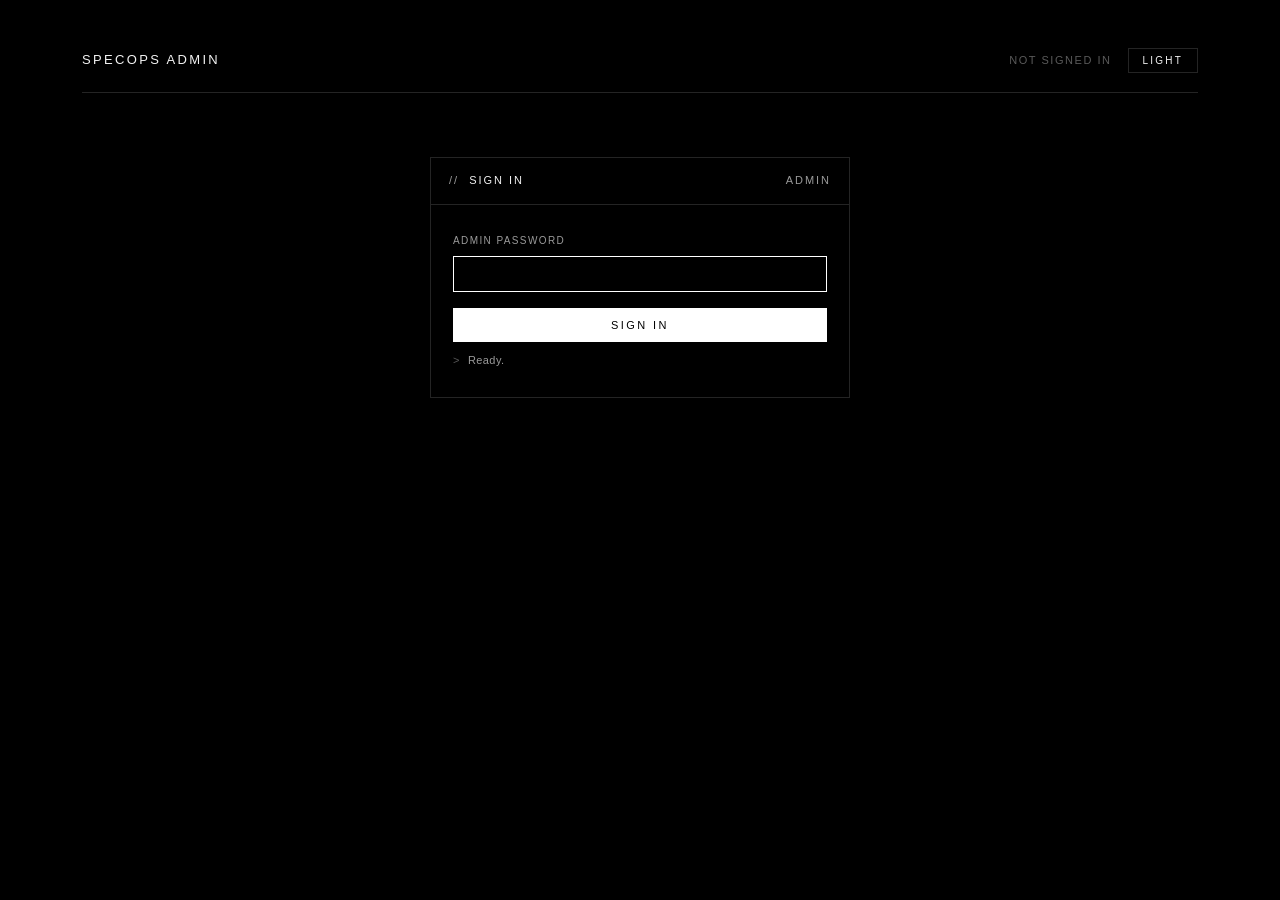
==== frontend/admin.html @ 0acb9246 "Soften palette, add light mode toggle, Fraunces serif for headings Three asks in one theme pass:  1." ====
<!DOCTYPE html>
<html lang="en">
<head>
<meta charset="UTF-8" />
<meta name="viewport" content="width=device-width, initial-scale=1.0" />
<title>Admin — SpecOps</title>
<style>
  *, *::before, *::after { box-sizing: border-box; margin: 0; padding: 0; }

  :root {
    --bg:        #000;
    --surface:   #0a0a0a;
    --border:    rgba(255,255,255,0.14);
    --border-md: rgba(255,255,255,0.28);
    --text:      #f2f2f2;
    --muted:     #9a9a9a;
    --hint:      #5a5a5a;
    --accent:    #ffffff;
    --green:     #3ecf8e;
    --green-soft:rgba(62,207,142,0.08);
    --on-accent: #000;
    --red:       #f87171;
    --mono:      'Inter', -apple-system, BlinkMacSystemFont, 'Segoe UI', Roboto, 'Helvetica Neue', Arial, sans-serif;
  }
  html[data-theme="light"] {
    --bg:        #f6f6f4;
    --surface:   #ffffff;
    --border:    rgba(0,0,0,0.14);
    --border-md: rgba(0,0,0,0.32);
    --text:      #111;
    --muted:     #555;
    --hint:      #8a8a8a;
    --accent:    #000;
    --green:     #1fa36c;
    --green-soft:rgba(31,163,108,0.10);
    --on-accent: #fff;
  }

  html, body { background: var(--bg); }
  body {
    color: var(--text);
    font-family: var(--mono);
    font-size: 13px;
    line-height: 1.6;
    min-height: 100vh;
    letter-spacing: .01em;
  }

  .page { max-width: 1180px; margin: 0 auto; padding: 3rem 2rem 5rem; }

  .topbar {
    display: flex; align-items: center; justify-content: space-between;
    padding-bottom: 1.2rem; border-bottom: 1px solid var(--border); margin-bottom: 2rem;
  }
  .topbar h1 { font-size: 13px; font-weight: 500; letter-spacing: .18em; text-transform: uppercase; }
  .topbar .meta { display: flex; align-items: center; gap: 1rem; font-size: 11px; letter-spacing: .14em; color: var(--hint); text-transform: uppercase; }

  .theme-toggle, .btn {
    font-family: var(--mono);
    border: 1px solid var(--border);
    background: transparent;
    color: var(--text);
    padding: 6px 14px;
    font-size: 10px;
    letter-spacing: .22em;
    text-transform: uppercase;
    cursor: pointer;
    transition: border-color .15s, background .15s, opacity .15s;
  }
  .theme-toggle:hover, .btn:hover:not(:disabled) { border-color: var(--accent); background: var(--surface); }
  .btn { padding: 10px 18px; font-size: 11px; }
  .btn-primary {
    background: var(--accent); color: var(--on-accent); border-color: var(--accent);
  }
  .btn-primary:hover:not(:disabled) { opacity: .88; }
  .btn:disabled { opacity: .4; cursor: not-allowed; }

  .card { border: 1px solid var(--border); margin-bottom: 1.2rem; }
  .card-head {
    display: flex; align-items: center; justify-content: space-between;
    padding: 14px 18px; border-bottom: 1px solid var(--border);
    font-size: 11px; letter-spacing: .18em; text-transform: uppercase;
  }
  .card-head .slash { color: var(--muted); }
  .card-head .tag { color: var(--muted); }
  .card-body { padding: 22px 18px; }

  /* login */
  .login-wrap { max-width: 420px; margin: 4rem auto 0; }
  .login-wrap .card-body { padding: 28px 22px; }
  .field { margin-bottom: 1rem; }
  .field:last-child { margin-bottom: 0; }
  .field label {
    display: block; font-size: 10px; color: var(--muted);
    margin-bottom: 7px; letter-spacing: .14em; text-transform: uppercase;
  }
  .field input {
    width: 100%; background: transparent; border: 1px solid var(--border);
    border-radius: 0; padding: 10px 12px; font-size: 12px; font-family: var(--mono);
    color: var(--text); outline: none; transition: border-color .15s;
  }
  .field input:focus { border-color: var(--accent); }

  /* toolbar */
  .toolbar { display: flex; gap: 10px; align-items: center; justify-content: space-between; }
  .toolbar input {
    flex: 1;
    background: transparent; border: 1px solid var(--border);
    padding: 10px 12px; font-family: var(--mono); font-size: 12px; color: var(--text);
    outline: none;
  }
  .toolbar input:focus { border-color: var(--accent); }
  .toolbar .count { font-size: 10px; letter-spacing: .2em; color: var(--muted); text-transform: uppercase; white-space: nowrap; }

  /* table */
  table { width: 100%; border-collapse: collapse; font-size: 12px; }
  thead th {
    text-align: left; font-weight: 500; text-transform: uppercase;
    font-size: 10px; letter-spacing: .18em; color: var(--muted);
    padding: 10px 12px; border-bottom: 1px solid var(--border);
  }
  tbody td { padding: 12px; border-bottom: 1px solid var(--border); }
  tbody tr { cursor: pointer; transition: background .12s; }
  tbody tr:hover { background: var(--surface); }
  tbody tr:last-child td { border-bottom: none; }
  .mono-id { color: var(--muted); font-size: 11px; }
  .ok-dot { color: var(--green); }
  .bad-dot { color: var(--red); }

  .empty, .loading {
    text-align: center; padding: 3rem 1rem; font-size: 11px;
    color: var(--hint); letter-spacing: .14em; text-transform: uppercase;
  }

  .log { font-size: 11px; color: var(--muted); letter-spacing: .04em; min-height: 1.6em; margin-top: 10px; }
  .log.ok  { color: var(--green); }
  .log.err { color: var(--red); }
  .log .prefix { color: var(--hint); margin-right: 8px; }

  /* drawer */
  .drawer-bg {
    display: none; position: fixed; inset: 0;
    background: rgba(0,0,0,0.7); z-index: 100;
    align-items: stretch; justify-content: flex-end;
  }
  .drawer-bg.open { display: flex; }
  .drawer {
    background: var(--bg); border-left: 1px solid var(--border);
    width: 100%; max-width: 640px;
    overflow-y: auto;
  }
  .drawer-head {
    display: flex; align-items: center; justify-content: space-between;
    padding: 14px 18px; border-bottom: 1px solid var(--border);
    font-size: 11px; letter-spacing: .18em; text-transform: uppercase;
    position: sticky; top: 0; background: var(--bg); z-index: 2;
  }
  .drawer-head button.x {
    background: transparent; border: none; color: var(--muted);
    font-size: 20px; cursor: pointer; line-height: 1;
  }
  .drawer-body { padding: 22px 18px; }
  .kv { display: grid; grid-template-columns: 160px 1fr; gap: 0; border-top: 1px solid var(--border); }
  .kv:last-child { border-bottom: 1px solid var(--border); }
  .kv dt {
    padding: 10px 12px; background: var(--surface);
    font-size: 10px; letter-spacing: .14em; text-transform: uppercase; color: var(--muted);
    border-right: 1px solid var(--border);
  }
  .kv dd { padding: 10px 12px; font-size: 12px; color: var(--text); word-break: break-word; }
  .kv dd.empty-val { color: var(--hint); font-style: italic; }
  .kv dd a { color: var(--text); text-decoration: underline; text-underline-offset: 3px; }
  .group-label {
    font-size: 10px; letter-spacing: .22em; text-transform: uppercase;
    color: var(--hint); margin: 1.4rem 0 .6rem;
  }
  .group-label:first-child { margin-top: 0; }

  .file-preview { display: flex; gap: 12px; flex-wrap: wrap; margin-top: 10px; }
  .file-preview a { border: 1px solid var(--border); padding: 8px 10px; font-size: 11px; color: var(--text); }
  .file-preview img { max-width: 240px; max-height: 180px; border: 1px solid var(--border); }
  .file-preview video { max-width: 320px; border: 1px solid var(--border); }

  @media (max-width: 720px) {
    .kv { grid-template-columns: 1fr; }
    .kv dt { border-right: none; border-bottom: 1px solid var(--border); }
    table thead { display: none; }
    table, tbody, tr, td { display: block; width: 100%; }
    tbody tr { border-bottom: 1px solid var(--border); padding: 8px 0; }
    tbody td { border: none; padding: 4px 12px; }
  }
</style>
<link rel="stylesheet" href="/assets/theme.css" />
<script src="/assets/theme.js"></script>
<script src="config.js"></script>
<script>
  (function(){
    try {
      var t = localStorage.getItem('theme') || 'dark';
      document.documentElement.setAttribute('data-theme', t);
    } catch(e) {}
  })();
</script>
</head>
<body>
<div class="page">

  <div class="topbar">
    <h1>SpecOps Admin</h1>
    <div class="meta">
      <span id="session-label">Not signed in</span>
      <button type="button" class="theme-toggle" id="theme-toggle" onclick="toggleTheme()">Light</button>
      <button type="button" class="theme-toggle" id="logout-btn" onclick="logout()" style="display:none">Sign out</button>
    </div>
  </div>

  <!-- login view -->
  <div id="login-view" class="login-wrap" style="display:none">
    <section class="card">
      <div class="card-head"><span><span class="slash">//</span>&nbsp; Sign&nbsp;in</span><span class="tag">Admin</span></div>
      <div class="card-body">
        <form id="login-form">
          <div class="field">
            <label>Admin Password</label>
            <input type="password" id="login-password" autocomplete="current-password" required autofocus />
          </div>
          <button type="submit" class="btn btn-primary" id="login-btn" style="width:100%">Sign in</button>
          <div class="log" id="login-log"><span class="prefix">&gt;</span>Ready.</div>
        </form>
      </div>
    </section>
  </div>

  <!-- list view -->
  <div id="list-view" style="display:none">
    <section class="card">
      <div class="card-head"><span><span class="slash">//</span>&nbsp; Submissions</span><span class="tag" id="list-tag">Rows</span></div>
      <div class="card-body">
        <div class="toolbar">
          <input type="text" id="search" placeholder="Search name or email..." />
          <span class="count" id="count">—</span>
          <button type="button" class="btn" onclick="loadList()">Refresh</button>
          <button type="button" class="btn" id="sync-btn" onclick="syncSheets()">Sync Sheets</button>
        </div>
        <div class="log" id="sync-log" style="margin-top:8px"></div>
        <div id="table-wrap" style="margin-top:16px">
          <div class="loading">Loading...</div>
        </div>
      </div>
    </section>
  </div>

  <!-- detail drawer -->
  <div class="drawer-bg" id="drawer-bg" onclick="if(event.target.id==='drawer-bg')closeDrawer()">
    <div class="drawer">
      <div class="drawer-head">
        <span id="drawer-title"><span class="slash" style="color:var(--muted)">//</span>&nbsp; Submission</span>
        <button type="button" class="x" onclick="closeDrawer()">&times;</button>
      </div>
      <div class="drawer-body" id="drawer-body"></div>
    </div>
  </div>

</div>

<script>
const API = window.BACKEND_URL || 'http://localhost:8000';
const TOKEN_KEY = 'admin_token';

/* --- theme --- */
function applyThemeLabel() {
  const cur = document.documentElement.getAttribute('data-theme') || 'dark';
  const btn = document.getElementById('theme-toggle');
  if (btn) btn.textContent = cur === 'light' ? 'Dark' : 'Light';
}
function toggleTheme() {
  const cur = document.documentElement.getAttribute('data-theme') || 'dark';
  const next = cur === 'light' ? 'dark' : 'light';
  document.documentElement.setAttribute('data-theme', next);
  try { localStorage.setItem('theme', next); } catch(e) {}
  applyThemeLabel();
}
applyThemeLabel();

/* --- auth --- */
function getToken() { try { return localStorage.getItem(TOKEN_KEY); } catch(e) { return null; } }
function setToken(t) { try { localStorage.setItem(TOKEN_KEY, t); } catch(e) {} }
function clearToken() { try { localStorage.removeItem(TOKEN_KEY); } catch(e) {} }

function showLogin() {
  document.getElementById('login-view').style.display = '';
  document.getElementById('list-view').style.display = 'none';
  document.getElementById('logout-btn').style.display = 'none';
  document.getElementById('session-label').textContent = 'Not signed in';
}
function showList() {
  document.getElementById('login-view').style.display = 'none';
  document.getElementById('list-view').style.display = '';
  document.getElementById('logout-btn').style.display = '';
  document.getElementById('session-label').textContent = 'Signed in';
  loadList();
}
function logout() {
  clearToken();
  showLogin();
}

function setLog(id, msg, kind) {
  const el = document.getElementById(id);
  el.className = 'log' + (kind ? ' ' + kind : '');
  el.innerHTML = '<span class="prefix">&gt;</span>' + msg;
}

document.getElementById('login-form').addEventListener('submit', async (e) => {
  e.preventDefault();
  const pw = document.getElementById('login-password').value;
  const btn = document.getElementById('login-btn');
  btn.disabled = true;
  setLog('login-log', 'Authenticating...');
  try {
    const res = await fetch(API + '/admin/login', {
      method: 'POST',
      headers: {'Content-Type': 'application/json'},
      body: JSON.stringify({password: pw}),
    });
    const data = await res.json();
    if (!res.ok) throw new Error(data.detail || 'login failed');
    setToken(data.token);
    setLog('login-log', 'OK, loading...', 'ok');
    showList();
  } catch(err) {
    setLog('login-log', err.message, 'err');
  } finally {
    btn.disabled = false;
  }
});

/* --- list --- */
let searchTimer = null;
document.getElementById('search').addEventListener('input', () => {
  clearTimeout(searchTimer);
  searchTimer = setTimeout(loadList, 280);
});

async function loadList() {
  const token = getToken();
  if (!token) { showLogin(); return; }
  const q = document.getElementById('search').value.trim();
  const wrap = document.getElementById('table-wrap');
  wrap.innerHTML = '<div class="loading">Loading...</div>';
  try {
    const url = new URL(API + '/admin/submissions');
    if (q) url.searchParams.set('q', q);
    const res = await fetch(url, { headers: {Authorization: 'Bearer ' + token} });
    if (res.status === 401) { clearToken(); showLogin(); return; }
    const data = await res.json();
    document.getElementById('count').textContent = data.rows.length + ' of ' + data.total;
    renderTable(data.rows);
  } catch(err) {
    wrap.innerHTML = '<div class="empty">Error: ' + err.message + '</div>';
  }
}

function renderTable(rows) {
  const wrap = document.getElementById('table-wrap');
  if (!rows.length) {
    wrap.innerHTML = '<div class="empty">No submissions yet.</div>';
    return;
  }
  const fmt = iso => {
    if (!iso) return '—';
    const d = new Date(iso);
    return d.toISOString().slice(0, 16).replace('T', ' ');
  };
  const cells = rows.map(r => `
    <tr onclick="openDrawer(${r.id})">
      <td class="mono-id">#${r.id}</td>
      <td>${esc(r.full_name)}</td>
      <td>${esc(r.email)}</td>
      <td>${esc(r.whatsapp || '')}</td>
      <td>${esc((r.languages || []).join(', '))}</td>
      <td>${r.consented && r.consented_terms ? '<span class="ok-dot">●</span>' : '<span class="bad-dot">●</span>'}</td>
      <td class="mono-id">${fmt(r.created_at)}</td>
    </tr>`).join('');
  wrap.innerHTML = `
    <table>
      <thead><tr>
        <th>ID</th><th>Name</th><th>Email</th><th>WhatsApp</th><th>Languages</th><th>Consent</th><th>Created</th>
      </tr></thead>
      <tbody>${cells}</tbody>
    </table>`;
}

function esc(v) {
  if (v === null || v === undefined) return '';
  return String(v).replace(/[&<>"']/g, c => ({'&':'&amp;','<':'&lt;','>':'&gt;','"':'&quot;',"'":'&#39;'}[c]));
}

/* --- drawer --- */
const FIELD_GROUPS = [
  ['Identity',   ['id', 'created_at', 'full_name', 'whatsapp', 'email', 'alt_email', 'occupation', 'google_id']],
  ['Socials',    ['telegram_id', 'discord_id', 'twitter_id', 'referred_by']],
  ['Languages',  ['languages']],
  ['About',      ['hardest_problem', 'health_notes']],
  ['Address',    ['address_line1', 'address_line2', 'pincode', 'city', 'state']],
  ['Payment',    ['upi_id', 'beneficiary_name', 'account_number', 'ifsc_code', 'bank_name', 'branch_name']],
  ['PAN',        ['pan_number', 'pan_card_url']],
  ['Intro Video',['intro_video_url']],
  ['Consent',    ['consented', 'consented_terms']],
];

const LABEL = {
  id: 'ID', created_at: 'Created', full_name: 'Name', alt_email: 'Alt Email',
  google_id: 'Google ID', telegram_id: 'Telegram', discord_id: 'Discord', twitter_id: 'X / Twitter',
  referred_by: 'Referred By', hardest_problem: 'Hardest Problem', health_notes: 'Health Notes',
  address_line1: 'Line 1', address_line2: 'Line 2', upi_id: 'UPI',
  beneficiary_name: 'Beneficiary', account_number: 'Account #',
  ifsc_code: 'IFSC', bank_name: 'Bank', branch_name: 'Branch',
  pan_number: 'PAN #', pan_card_url: 'PAN Card', intro_video_url: 'Video',
  consented: 'KYC Consent', consented_terms: 'Terms Consent',
};

async function openDrawer(id) {
  const token = getToken();
  const bg = document.getElementById('drawer-bg');
  const body = document.getElementById('drawer-body');
  body.innerHTML = '<div class="loading">Loading...</div>';
  bg.classList.add('open');
  document.getElementById('drawer-title').innerHTML =
    '<span class="slash" style="color:var(--muted)">//</span>&nbsp; Submission #' + id;
  try {
    const res = await fetch(API + '/admin/submissions/' + id, {
      headers: {Authorization: 'Bearer ' + token}
    });
    if (res.status === 401) { clearToken(); closeDrawer(); showLogin(); return; }
    const r = await res.json();
    body.innerHTML = renderDetail(r);
  } catch(err) {
    body.innerHTML = '<div class="empty">Error: ' + err.message + '</div>';
  }
}
function closeDrawer() { document.getElementById('drawer-bg').classList.remove('open'); }
document.addEventListener('keydown', e => { if (e.key === 'Escape') closeDrawer(); });

function renderDetail(r) {
  const parts = [];
  for (const [title, keys] of FIELD_GROUPS) {
    parts.push(`<div class="group-label">${title}</div>`);
    const rows = keys.map(k => {
      const label = LABEL[k] || k.replace(/_/g, ' ');
      let val = r[k];
      let valHtml;
      const isEmpty = val === null || val === undefined || val === '' || (Array.isArray(val) && val.length === 0);

      if (k === 'pan_card_url' && val) {
        const isImg = /\.(png|jpe?g|webp|gif)(\?|$)/i.test(val);
        valHtml = `<div class="file-preview">
          ${isImg ? `<img src="${esc(val)}" alt="PAN card" />` : `<a href="${esc(val)}" target="_blank" rel="noreferrer">Open file</a>`}
          <a href="${esc(val)}" target="_blank" rel="noreferrer">Direct link</a>
        </div>`;
      } else if (k === 'intro_video_url' && val) {
        valHtml = `<div class="file-preview">
          <video src="${esc(val)}" controls preload="metadata"></video>
          <a href="${esc(val)}" target="_blank" rel="noreferrer">Direct link</a>
        </div>`;
      } else if (Array.isArray(val)) {
        valHtml = esc(val.join(', '));
      } else if (typeof val === 'boolean') {
        valHtml = val ? '<span class="ok-dot">● yes</span>' : '<span class="bad-dot">● no</span>';
      } else {
        valHtml = isEmpty ? '<span class="empty-val">—</span>' : esc(val);
      }
      const ddClass = isEmpty && !(k === 'consented' || k === 'consented_terms') ? ' class="empty-val"' : '';
      return `<dl class="kv"><dt>${esc(label)}</dt><dd${ddClass}>${valHtml}</dd></dl>`;
    }).join('');
    parts.push(rows);
  }
  return parts.join('');
}

/* --- sheets sync --- */
async function syncSheets() {
  const token = getToken();
  if (!token) { showLogin(); return; }
  const btn = document.getElementById('sync-btn');
  btn.disabled = true;
  setLog('sync-log', 'Syncing to Google Sheets...', '');
  try {
    const res = await fetch(API + '/admin/sync-sheets', {
      method: 'POST',
      headers: { Authorization: 'Bearer ' + token },
    });
    const data = await res.json();
    if (!res.ok) throw new Error(data.detail || 'sync failed');
    setLog('sync-log', 'Synced ' + data.synced + ' rows to Google Sheets.', 'ok');
  } catch (err) {
    setLog('sync-log', err.message, 'err');
  } finally {
    btn.disabled = false;
  }
}

/* --- entry --- */
if (getToken()) showList(); else showLogin();
</script>
</body>
</html>
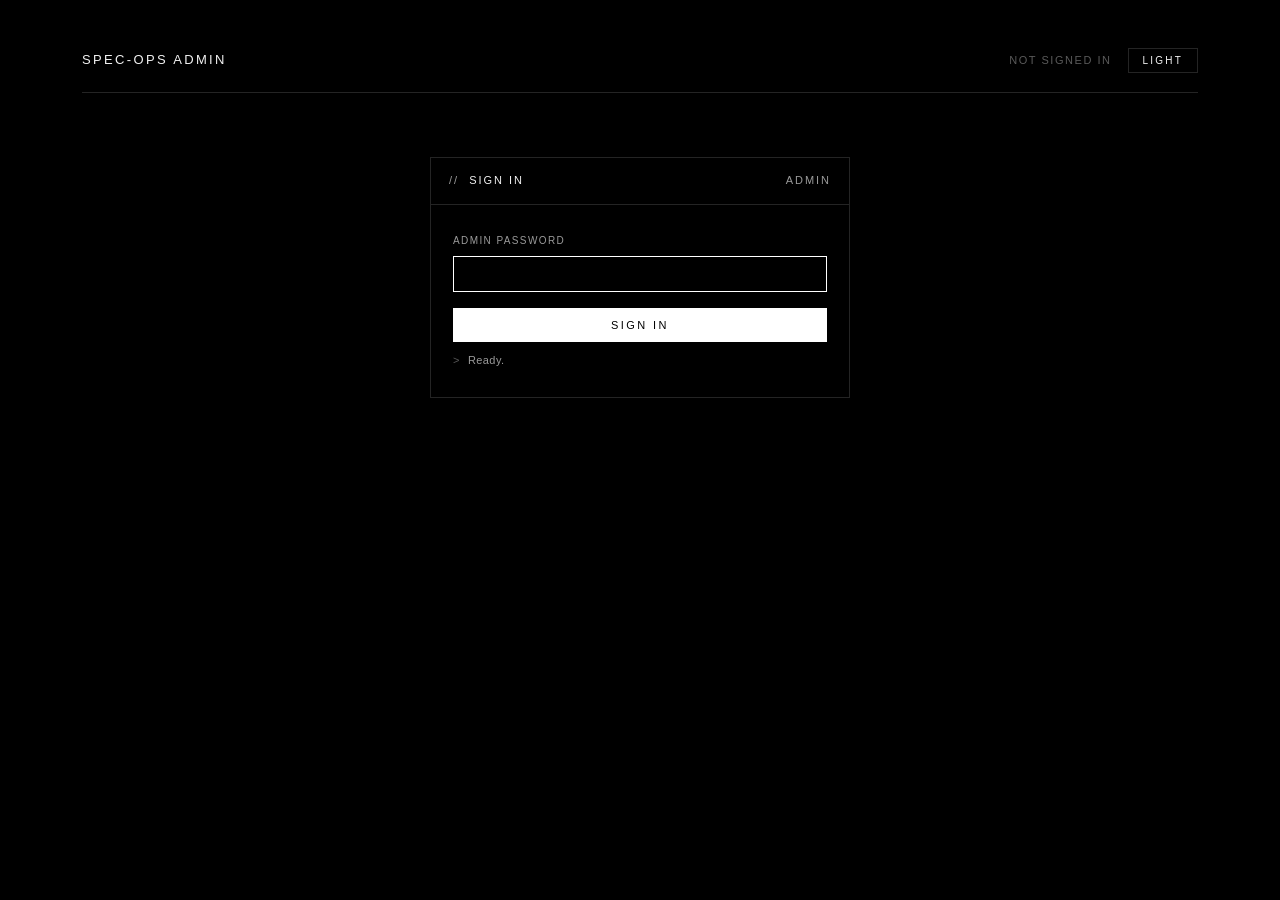
==== commit a2cc4adc: "SPEC-OPS rebrand, galaxy welcome hero, India-map ops admin - Welcome page: 3D Three.js particle hero" ====
--- a/frontend/admin.html
+++ b/frontend/admin.html
@@ -3,7 +3,7 @@
 <head>
 <meta charset="UTF-8" />
 <meta name="viewport" content="width=device-width, initial-scale=1.0" />
-<title>Admin — SpecOps</title>
+<title>Admin - SPEC-OPS</title>
 <style>
   *, *::before, *::after { box-sizing: border-box; margin: 0; padding: 0; }
 
@@ -206,7 +206,7 @@
 <div class="page">
 
   <div class="topbar">
-    <h1>SpecOps Admin</h1>
+    <h1>SPEC-OPS Admin</h1>
     <div class="meta">
       <span id="session-label">Not signed in</span>
       <button type="button" class="theme-toggle" id="theme-toggle" onclick="toggleTheme()">Light</button>
@@ -238,7 +238,7 @@
       <div class="card-body">
         <div class="toolbar">
           <input type="text" id="search" placeholder="Search name or email..." />
-          <span class="count" id="count">—</span>
+          <span class="count" id="count">-</span>
           <button type="button" class="btn" onclick="loadList()">Refresh</button>
           <button type="button" class="btn" id="sync-btn" onclick="syncSheets()">Sync Sheets</button>
         </div>
@@ -368,7 +368,7 @@
     return;
   }
   const fmt = iso => {
-    if (!iso) return '—';
+    if (!iso) return '-';
     const d = new Date(iso);
     return d.toISOString().slice(0, 16).replace('T', ' ');
   };
@@ -468,7 +468,7 @@
       } else if (typeof val === 'boolean') {
         valHtml = val ? '<span class="ok-dot">● yes</span>' : '<span class="bad-dot">● no</span>';
       } else {
-        valHtml = isEmpty ? '<span class="empty-val">—</span>' : esc(val);
+        valHtml = isEmpty ? '<span class="empty-val">-</span>' : esc(val);
       }
       const ddClass = isEmpty && !(k === 'consented' || k === 'consented_terms') ? ' class="empty-val"' : '';
       return `<dl class="kv"><dt>${esc(label)}</dt><dd${ddClass}>${valHtml}</dd></dl>`;
